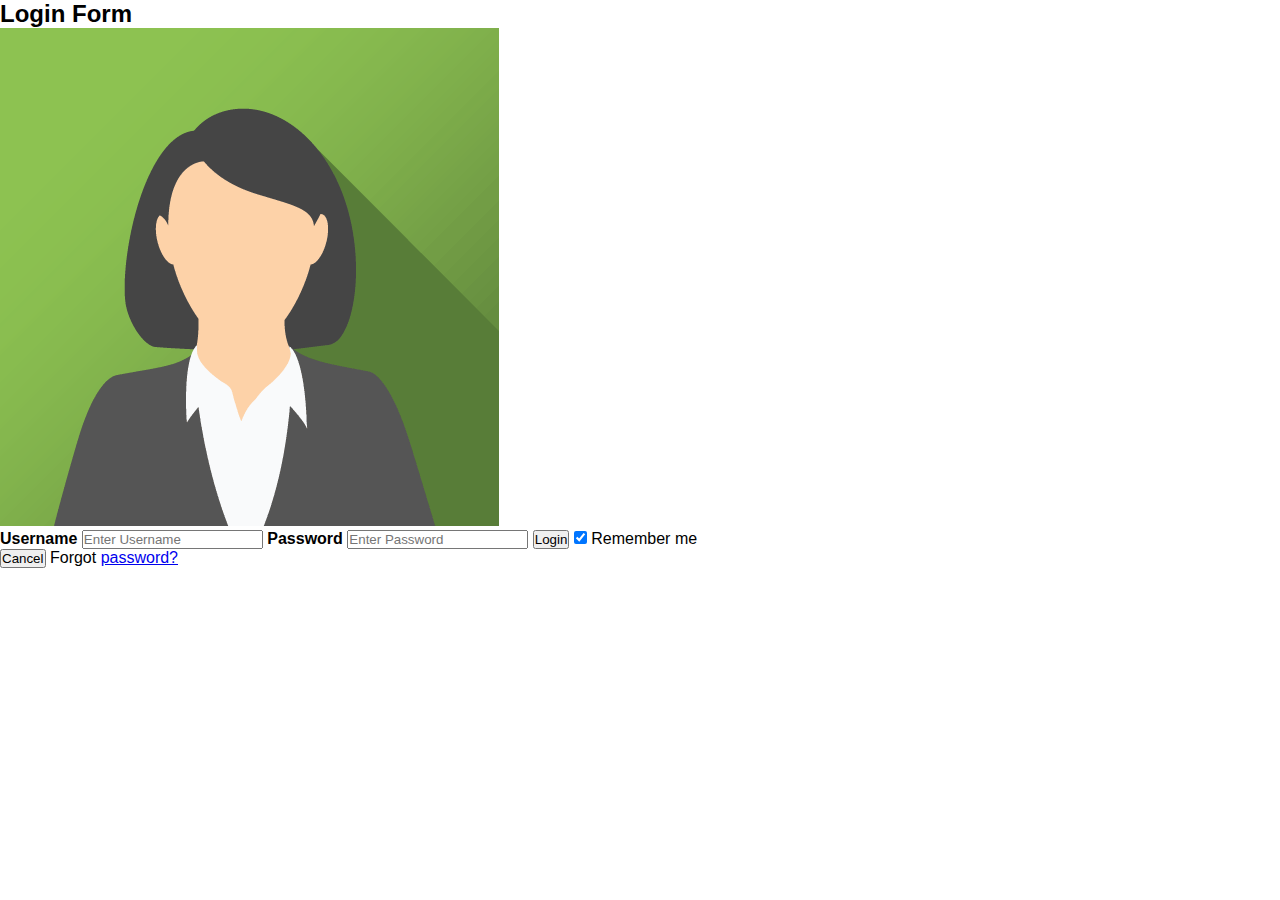
==== index.html @ 9fc08eb5 "code initial" ====
<!DOCTYPE html>
<html>
  <head>
    <meta name="viewport" content="width=device-width, initial-scale=1" />
    <link rel="stylesheet" href="style.css" />
  </head>
  <body>
    <div class="container">
      <h2>Login Form</h2>

      <form class="" action="" method="">
        <div class="imgcontainer">
          <img src="img_avatar.png" alt="Avatar" class="avatar" />
        </div>

        <div class="inputcontainer">
          <label for="uname"><b>Username</b></label>
          <input type="text" placeholder="Enter Username" name="uname" required />

          <label for="psw"><b>Password</b></label>
          <input type="password" placeholder="Enter Password" name="psw" required />

          <button type="submit">Login</button>
          <label> <input type="checkbox" checked="checked" name="remember" /> Remember me </label>
        </div>

        <div class="btncontainer">
          <button type="button" class="cancelbtn">Cancel</button>
          <span class="psw">Forgot <a href="#">password?</a></span>
        </div>
      </form>
    </div>
  </body>
</html>
---- style.css ----
*,
*::after,
*::before {
  margin: 0;
  padding: 0;
  box-sizing: border-box;
}

body {
  font-family: Arial, Helvetica, sans-serif;
}
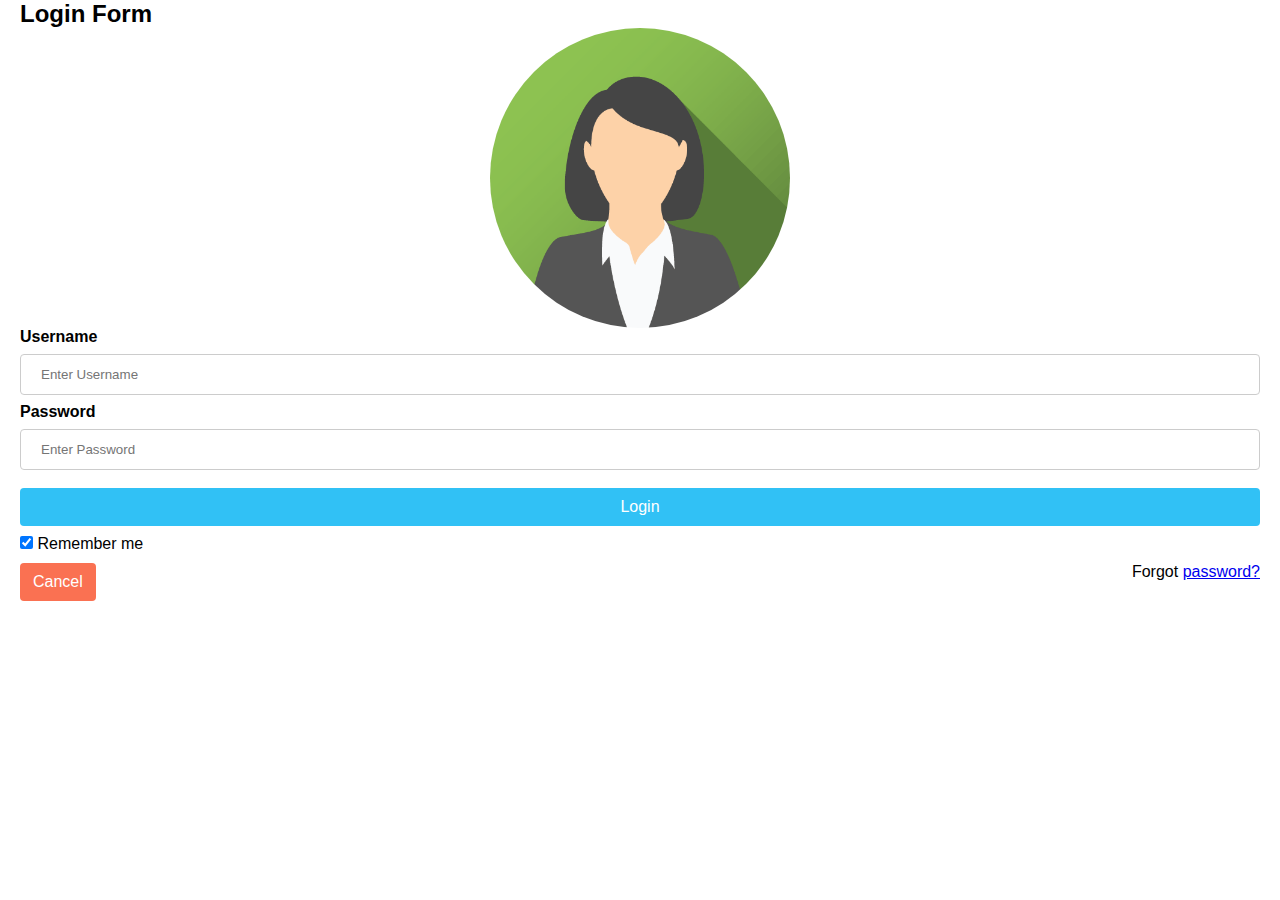
==== commit 2a1c5574: "code final" ====
--- a/index.html
+++ b/index.html
@@ -4,6 +4,7 @@
     <meta name="viewport" content="width=device-width, initial-scale=1" />
     <link rel="stylesheet" href="style.css" />
   </head>
+
   <body>
     <div class="container">
       <h2>Login Form</h2>
@@ -20,15 +21,18 @@
           <label for="psw"><b>Password</b></label>
           <input type="password" placeholder="Enter Password" name="psw" required />
 
-          <button type="submit">Login</button>
-          <label> <input type="checkbox" checked="checked" name="remember" /> Remember me </label>
+          <button class="submit" type="submit">Login</button>
+          <label>
+             <input class="checkbox" type="checkbox" checked="checked" name="remember" />
+             Remember me 
+            </label>
         </div>
 
         <div class="btncontainer">
-          <button type="button" class="cancelbtn">Cancel</button>
+          <button type="button" class="cancelbtn" >Cancel</button>
           <span class="psw">Forgot <a href="#">password?</a></span>
         </div>
       </form>
     </div>
   </body>
-</html>
+</html>--- a/style.css
+++ b/style.css
@@ -8,5 +8,88 @@
 
 body {
   font-family: Arial, Helvetica, sans-serif;
+  margin-left: 20px;
+  margin-right: 20px;
 }
 
+.avatar {
+  display: block;
+  margin-left: auto;
+  margin-right: auto;
+  width: 50%;
+  border-radius: 50%;
+  width: 300px;
+  height: 300px;
+
+}
+
+.checkbox {
+  margin-top: 10px;
+}
+
+input[type=text],
+input[type=password]
+{
+  width: 100%;
+  padding: 12px 20px;
+  margin: 8px 0;
+  display: inline-block;
+  border: 1px solid #ccc;
+  border-radius: 4px;
+  box-sizing: border-box;
+}
+
+.submit {
+  cursor: pointer;
+  width: 100%;
+  outline: 0;
+  color: #fff;
+  background-color: #31c1f5;
+  border-color: #31c1f5;
+  display: inline-block;
+  margin-top: 10px;
+  font-weight: 400;
+  line-height: 1.5;
+  text-align: center;
+  border: 1px solid transparent;
+  padding: 6px 12px;
+  font-size: 16px;
+  border-radius: .25rem;
+}
+.submit:hover {
+  color: #fff;
+  background-color: #3169f5;
+  border-color: #3169f5;
+}
+
+
+.cancelbtn {
+  cursor: pointer;
+  outline: 0;
+  color: #fff;
+  background-color: hsl(11, 94%, 65%);
+  display: inline-block;
+  margin-top: 10px;
+  font-weight: 400;
+  line-height: 1.5;
+  text-align: center;
+  border: 1px solid transparent;
+  padding: 6px 12px;
+  font-size: 16px;
+  border-radius: .25rem;
+  :hover {
+    color: #fff;
+    background-color: hsl(11, 94%, 65%);
+    border-color: hsl(11, 94%, 65%);
+  }
+}
+.cancelbtn:hover {
+  color: #fff;
+  background-color: hsl(11, 93%, 56%);
+  border-color: hsl(11, 93%, 56%);
+}
+
+.psw {
+  float: right;
+  margin-top: 10px;
+}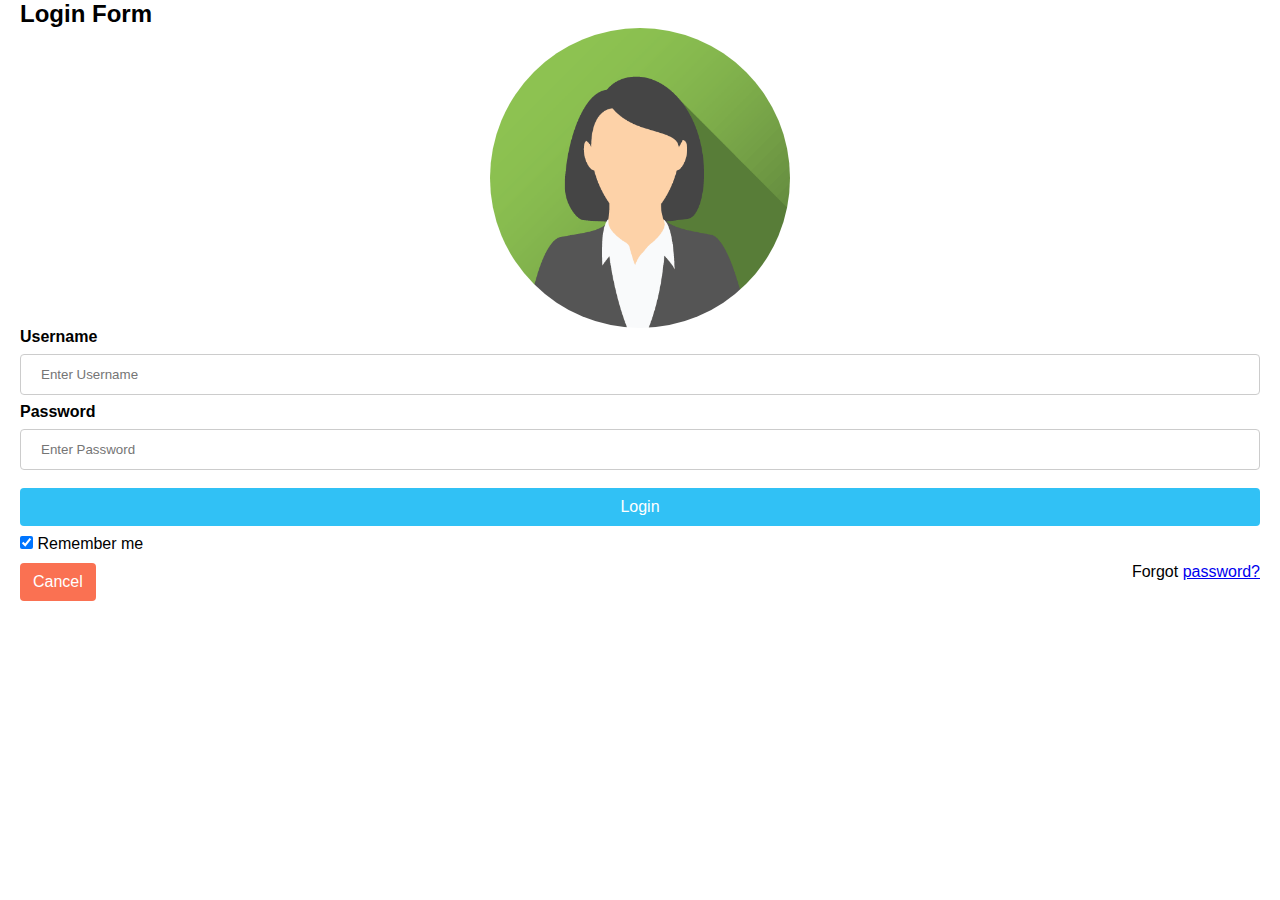
==== commit 0cdab852: "code final" ====
--- a/index.html
+++ b/index.html
@@ -3,6 +3,7 @@
   <head>
     <meta name="viewport" content="width=device-width, initial-scale=1" />
     <link rel="stylesheet" href="style.css" />
+    <title>Exo css</title>
   </head>
 
   <body>
